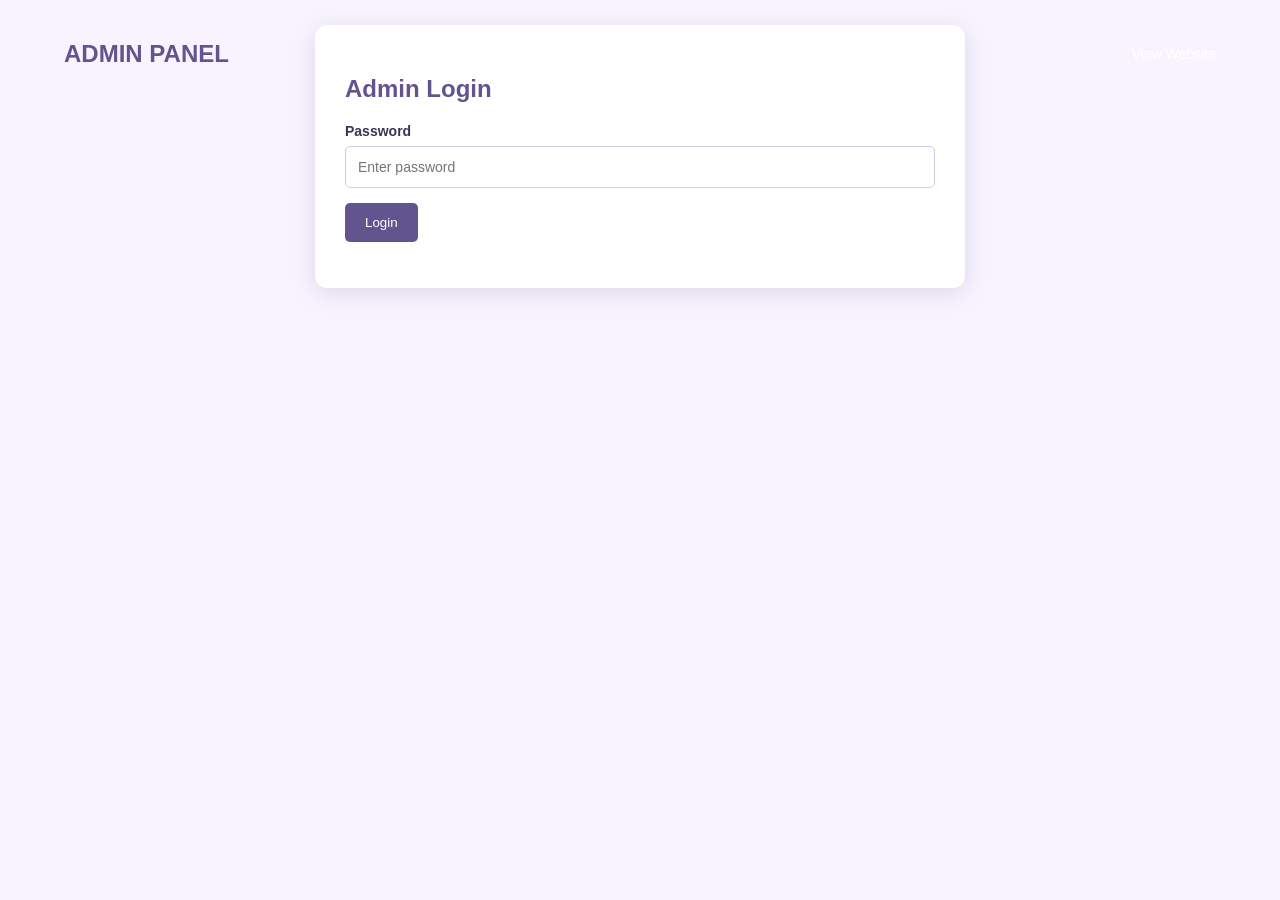
==== admin.html @ 1dc42c87 "styling changes" ====
<!DOCTYPE html>
<html>
<head>
    <title>Portfolio Admin</title>
    <link rel="stylesheet" href="style.css">
</head>
<body>

    <header>
        <h2>ADMIN PANEL</h2>
        <nav>
            <a href="index.html">View Website</a>
        </nav>
    </header>

    <!-- Login Form -->
    <div class="admin-box" id="loginBox">
        <h2>Admin Login</h2>

        <label>Password</label>
        <input type="password" id="password" placeholder="Enter password">

        <button onclick="login()">Login</button>

        <p id="loginMessage" class="message"></p>
    </div>

    <!-- Dashboard -->
    <div class="admin-box" id="dashboard" style="display:none;">

        <h2>Edit Portfolio</h2>

        <label>Your Name</label>
        <input type="text" id="nameInput">

        <label>Your Role</label>
        <input type="text" id="roleInput">

        <label>About Me</label>
        <textarea id="aboutInput" rows="4"></textarea>

        <label>Email</label>
        <input type="email" id="emailInput">

        <label>Skills (separate with commas)</label>
        <input type="text" id="skillsInput">

        <label>Project 1 Title</label>
        <input type="text" id="project1Title">

        <label>Project 1 Description</label>
        <textarea id="project1Description"></textarea>

        <label>Project 2 Title</label>
        <input type="text" id="project2Title">

        <label>Project 2 Description</label>
        <textarea id="project2Description"></textarea>

        <button onclick="saveData()">Save Changes</button>
        <button onclick="logout()">Logout</button>

        <p id="saveMessage" class="message"></p>
    </div>
<script src="admin.js"></script>

</body>
</html>
---- style.css ----
/* General */
* {
    box-sizing: border-box;
}

html {
    scroll-behavior: smooth;
    scroll-padding-top: 30px;
}

body {
    margin: 0;
    font-family: Arial, sans-serif;
    color: #393452;
    background: #f8f4ff;
}

p {
    line-height: 1.8;
}

h2 {
    color: #62548f;
}

/* Navigation Bar */
header {
    width: 100%;
    padding: 20px 5%;
    display: flex;
    justify-content: space-between;
    align-items: center;
    flex-wrap: wrap;
    gap: 15px;
    position: absolute;
    top: 0;
    left: 0;
    z-index: 20;
}

.logo {
    color: white;
    font-size: 23px;
    font-weight: bold;
    letter-spacing: 3px;
    text-decoration: none;
}

nav {
    display: flex;
    align-items: center;
    flex-wrap: wrap;
    gap: 18px;
}

nav a {
    color: white;
    text-decoration: none;
    font-size: 14px;
}

nav a:hover {
    color: #ffe1ff;
}

.admin-link {
    padding: 9px 15px;
    background: rgba(65, 57, 101, 0.7);
    border-radius: 20px;
}

/* Hero Sky */
.hero {
    min-height: 600px;
    position: relative;
    overflow: hidden;
    display: flex;
    justify-content: center;
    align-items: center;
    text-align: center;
    padding: 130px 20px 160px;
    color: white;

    background:
        radial-gradient(circle at 10% 12%, white 1px, transparent 2px),
        radial-gradient(circle at 20% 25%, white 1px, transparent 2px),
        radial-gradient(circle at 38% 10%, white 1px, transparent 2px),
        radial-gradient(circle at 55% 18%, white 1px, transparent 2px),
        radial-gradient(circle at 72% 8%, white 1px, transparent 2px),
        radial-gradient(circle at 90% 24%, white 1px, transparent 2px),
        linear-gradient(
            to bottom,
            #8274c4 0%,
            #a99be0 30%,
            #d4b9ee 55%,
            #f2d5f2 75%,
            #d7d5ef 100%
        );
}

.hero-content {
    position: relative;
    z-index: 5;
    max-width: 750px;
}

.small-heading {
    font-size: 13px;
    letter-spacing: 4px;
}

.hero h1 {
    font-size: 65px;
    margin: 15px 0;
    color: white;
}

.hero h2 {
    font-size: 23px;
    color: white;
}

.hero-description {
    max-width: 520px;
    margin: 20px auto;
    color: #fffaff;
}

/* Stars */
.stars {
    position: absolute;
    top: 80px;
    left: 0;
    width: 100%;
    height: 200px;
    opacity: 0.8;

    background:
        radial-gradient(circle at 15% 20%, white 2px, transparent 3px),
        radial-gradient(circle at 28% 65%, white 1px, transparent 2px),
        radial-gradient(circle at 47% 15%, white 2px, transparent 3px),
        radial-gradient(circle at 68% 40%, white 1px, transparent 2px),
        radial-gradient(circle at 82% 25%, white 2px, transparent 3px),
        radial-gradient(circle at 92% 65%, white 1px, transparent 2px);
}

/* Button */
.btn {
    display: inline-block;
    margin-top: 15px;
    padding: 13px 27px;
    color: white;
    background: #494565;
    text-decoration: none;
    border-radius: 25px;
    font-weight: bold;
    transition: 0.3s;
}

.btn:hover {
    background: #7768a9;
    transform: translateY(-2px);
}

/* Clouds */
.cloud {
    position: absolute;
    height: 100px;
    border-radius: 50%;
    background: #f8f4ff;
    opacity: 0.9;
    filter: blur(1px);
}

.cloud-one {
    bottom: 85px;
    left: -5%;
    width: 45%;
    height: 90px;
    box-shadow:
        50px -25px 0 5px #f8f4ff,
        100px 5px 0 0 #f8f4ff,
        150px -20px 0 5px #eee7fa;
}

.cloud-two {
    bottom: 90px;
    right: -5%;
    width: 45%;
    height: 85px;
    box-shadow:
        -50px -25px 0 5px #fff8ff,
        -100px 0 0 0 #fff8ff,
        -150px -20px 0 5px #eee7fa;
}

.cloud-three {
    bottom: 105px;
    left: 35%;
    width: 30%;
    height: 55px;
    background: #f2d9f5;
}

/* City Skyline */
.city {
    position: absolute;
    bottom: 0;
    left: 0;
    width: 100%;
    height: 105px;
    background: #514b70;
    z-index: 2;
}

.building {
    position: absolute;
    bottom: 15px;
    background-color: #a5a6ca;
    border-top: 3px solid #c6c5e4;

    background-image:
        radial-gradient(circle, #f5edff 1px, transparent 2px),
        radial-gradient(circle, #e8cafa 1px, transparent 2px);

    background-size: 13px 13px;
}

.building-one {
    left: 4%;
    width: 8%;
    height: 55px;
}

.building-two {
    left: 15%;
    width: 9%;
    height: 80px;
}

.building-three {
    left: 30%;
    width: 10%;
    height: 48px;
}

.building-four {
    left: 46%;
    width: 9%;
    height: 70px;
}

.building-five {
    right: 18%;
    width: 10%;
    height: 85px;
}

.building-six {
    right: 4%;
    width: 9%;
    height: 55px;
}

/* Main Sections */
.section {
    padding: 65px 8%;
    scroll-margin-top: 20px;
}

.alternate {
    background: #eee8fa;
}

.section-label {
    color: #9686c5;
    font-size: 12px;
    font-weight: bold;
    letter-spacing: 3px;
}

.section h2 {
    font-size: 34px;
    margin-top: 10px;
    margin-bottom: 25px;
}

.section-intro {
    max-width: 700px;
    color: #68617c;
}

/* About */
.about-box {
    background: white;
    border-left: 5px solid #b7a6e5;
    padding: 25px;
    border-radius: 8px;
    box-shadow: 0 4px 18px rgba(76, 61, 113, 0.08);
}

/* Cards */
.card-container {
    display: flex;
    flex-wrap: wrap;
    gap: 20px;
    margin-top: 25px;
}

.info-card {
    flex: 1;
    min-width: 190px;
    padding: 22px;
    background: white;
    border-radius: 10px;
    border-top: 4px solid #b8a8e6;
    box-shadow: 0 4px 15px rgba(80, 60, 120, 0.08);
}

.info-card h3 {
    color: #62548f;
}

.info-card p {
    color: #68617c;
}

/* Education and Projects */
.content-card,
.project-card {
    background: white;
    padding: 25px;
    margin: 18px 0;
    border-radius: 8px;
    border-left: 5px solid #a999dc;
    box-shadow: 0 4px 15px rgba(80, 60, 120, 0.07);
}

.content-card h3,
.project-card h3 {
    color: #62548f;
}

.content-card h4 {
    color: #9584c2;
}

.tag {
    display: inline-block;
    background: #eee8fa;
    color: #62548f;
    padding: 6px 12px;
    border-radius: 20px;
    font-size: 12px;
}

/* Skills */
.skills-container {
    display: flex;
    flex-wrap: wrap;
    gap: 14px;
    margin-top: 25px;
}

.skill {
    padding: 15px 22px;
    background: white;
    border: 1px solid #d1c3ef;
    border-radius: 8px;
    color: #51466f;
    box-shadow: 0 3px 10px rgba(80, 60, 120, 0.06);
}

.sub-heading {
    color: #62548f;
    margin-top: 40px;
}

.projects-container {
    margin-top: 25px;
}

/* Contact */
.contact-section {
    text-align: center;
    background: #f7f2ff;
}

.contact-box {
    max-width: 500px;
    margin: 25px auto;
    padding: 20px;
    background: white;
    border-radius: 10px;
}

/* Footer */
footer {
    text-align: center;
    padding: 30px 15px;
    color: white;
    background: #494565;
}

footer h3 {
    letter-spacing: 3px;
}

footer p {
    font-size: 13px;
}

/* Admin Page */
.admin-page {
    min-height: 100vh;
    padding: 40px 15px;
    background: linear-gradient(135deg, #c0b0ec, #f4d9f5, #eee8fa);
}

.admin-box {
    max-width: 650px;
    margin: 25px auto;
    padding: 30px;
    background: white;
    border-radius: 12px;
    box-shadow: 0 5px 25px rgba(60, 45, 100, 0.15);
}

.admin-box h1,
.admin-box h2 {
    color: #62548f;
}

.admin-box label {
    display: block;
    margin-top: 15px;
    font-size: 14px;
    font-weight: bold;
}

.admin-box input,
.admin-box textarea {
    width: 100%;
    padding: 12px;
    margin-top: 7px;
    border: 1px solid #d4cae8;
    border-radius: 5px;
    font-family: Arial, sans-serif;
    font-size: 14px;
}

.admin-box textarea {
    min-height: 100px;
    resize: vertical;
}

.admin-box button {
    padding: 12px 20px;
    margin-top: 15px;
    border: none;
    border-radius: 5px;
    background: #62548f;
    color: white;
    cursor: pointer;
}

.admin-box button:hover {
    background: #494565;
}

.admin-message {
    color: #62548f;
    font-weight: bold;
}

/* Mobile */
@media (max-width: 750px) {
    header {
        position: relative;
        justify-content: center;
        background: #8b7bc9;
    }

    nav {
        justify-content: center;
        gap: 12px;
    }

    nav a {
        font-size: 12px;
    }

    .hero {
        min-height: 500px;
        padding: 70px 20px 150px;
    }

    .hero h1 {
        font-size: 40px;
    }

    .hero h2 {
        font-size: 19px;
    }

    .section {
        padding: 40px 6%;
    }

    .section h2 {
        font-size: 28px;
    }

    .info-card {
        min-width: 100%;
    }

    .admin-box {
        padding: 20px;
    }
}
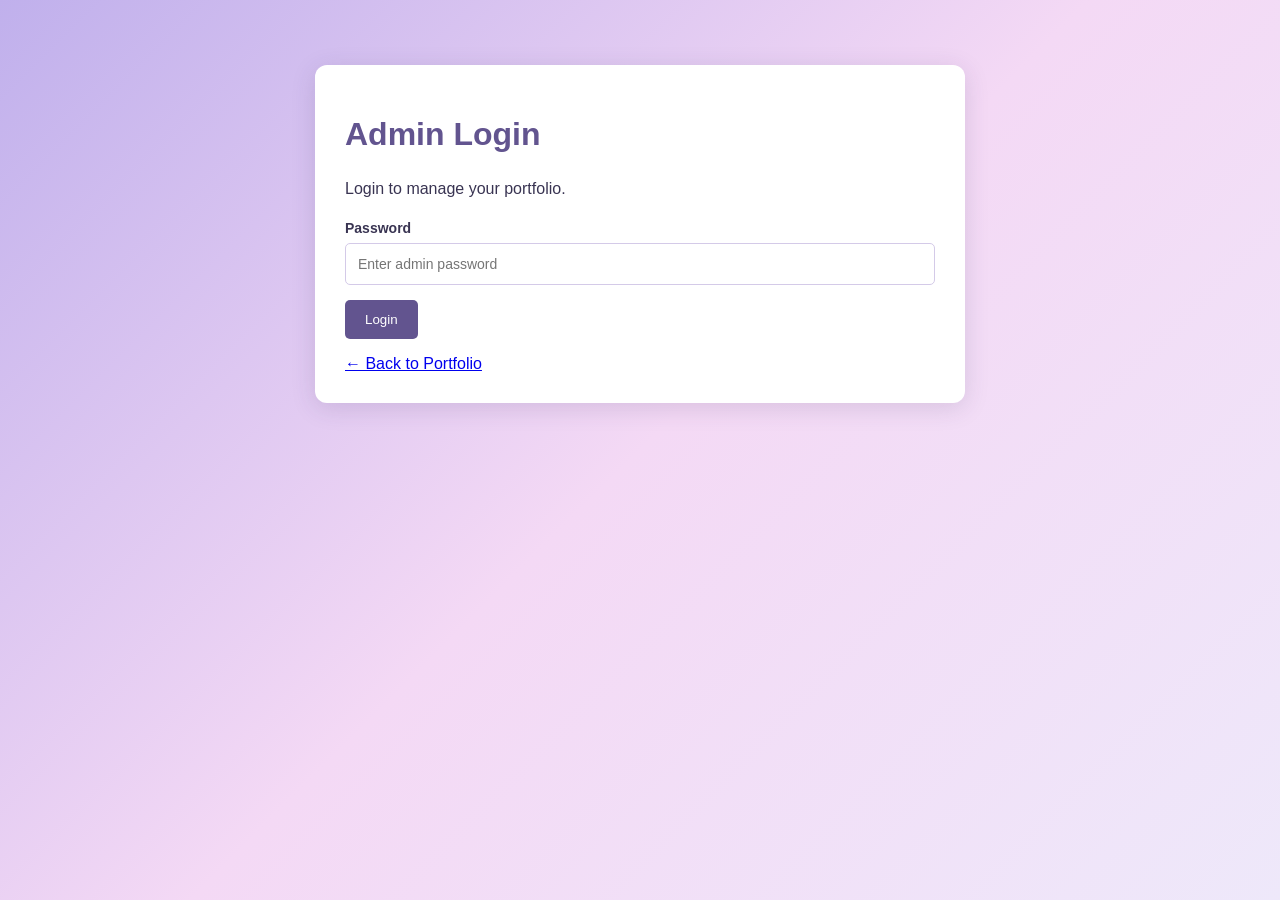
==== commit d49d98a9: "my portfolio" ====
--- a/admin.html
+++ b/admin.html
@@ -1,69 +1,95 @@
 
 <!DOCTYPE html>
-<html>
+<html lang="en">
 <head>
-    <title>Portfolio Admin</title>
+    <meta charset="UTF-8">
+    <meta name="viewport" content="width=device-width, initial-scale=1.0">
+    <title>Admin Panel | Amaya Portfolio</title>
     <link rel="stylesheet" href="style.css">
 </head>
-<body>
 
-    <header>
-        <h2>ADMIN PANEL</h2>
-        <nav>
-            <a href="index.html">View Website</a>
-        </nav>
-    </header>
+<body class="admin-page">
 
     <!-- Login Form -->
     <div class="admin-box" id="loginBox">
-        <h2>Admin Login</h2>
+        <h1>Admin Login</h1>
+        <p>Login to manage your portfolio.</p>
 
-        <label>Password</label>
-        <input type="password" id="password" placeholder="Enter password">
+        <form id="loginForm">
+            <label for="password">Password</label>
+            <input
+                type="password"
+                id="password"
+                placeholder="Enter admin password"
+                required
+            >
 
-        <button onclick="login()">Login</button>
+            <button type="submit">Login</button>
+        </form>
 
-        <p id="loginMessage" class="message"></p>
+        <p id="loginMessage" class="admin-message"></p>
+
+        <a href="index.html">← Back to Portfolio</a>
     </div>
 
-    <!-- Dashboard -->
-    <div class="admin-box" id="dashboard" style="display:none;">
+    <!-- Admin Dashboard -->
+    <div class="admin-box" id="dashboard" style="display: none;">
+        <h1>Portfolio Dashboard</h1>
+        <p>Edit your information and save your changes.</p>
 
-        <h2>Edit Portfolio</h2>
+        <form id="portfolioForm">
 
-        <label>Your Name</label>
-        <input type="text" id="nameInput">
+            <label for="nameInput">Full Name</label>
+            <input type="text" id="nameInput" required>
 
-        <label>Your Role</label>
-        <input type="text" id="roleInput">
+            <label for="roleInput">Your Role</label>
+            <input type="text" id="roleInput" required>
 
-        <label>About Me</label>
-        <textarea id="aboutInput" rows="4"></textarea>
+            <label for="aboutInput">About Me</label>
+            <textarea id="aboutInput" required></textarea>
 
-        <label>Email</label>
-        <input type="email" id="emailInput">
+            <label for="emailInput">Email Address</label>
+            <input type="email" id="emailInput" required>
 
-        <label>Skills (separate with commas)</label>
-        <input type="text" id="skillsInput">
+            <label for="skillsInput">Skills</label>
+            <textarea id="skillsInput" placeholder="HTML, CSS, JavaScript"></textarea>
+            <small>Separate each skill with a comma.</small>
 
-        <label>Project 1 Title</label>
-        <input type="text" id="project1Title">
+            <hr>
 
-        <label>Project 1 Description</label>
-        <textarea id="project1Description"></textarea>
+            <h2>Project 1</h2>
 
-        <label>Project 2 Title</label>
-        <input type="text" id="project2Title">
+            <label for="project1Title">Project Title</label>
+            <input type="text" id="project1Title" required>
 
-        <label>Project 2 Description</label>
-        <textarea id="project2Description"></textarea>
+            <label for="project1Description">Project Description</label>
+            <textarea id="project1Description" required></textarea>
 
-        <button onclick="saveData()">Save Changes</button>
-        <button onclick="logout()">Logout</button>
+            <h2>Project 2</h2>
 
-        <p id="saveMessage" class="message"></p>
+            <label for="project2Title">Project Title</label>
+            <input type="text" id="project2Title" required>
+
+            <label for="project2Description">Project Description</label>
+            <textarea id="project2Description" required></textarea>
+
+            <h2>Project 3</h2>
+
+            <label for="project3Title">Project Title</label>
+            <input type="text" id="project3Title" required>
+
+            <label for="project3Description">Project Description</label>
+            <textarea id="project3Description" required></textarea>
+
+            <button type="submit">Save Changes</button>
+            <button type="button" id="logoutButton">Logout</button>
+        </form>
+
+        <p id="saveMessage" class="admin-message"></p>
+
+        <a href="index.html">View Portfolio</a>
     </div>
-<script src="admin.js"></script>
 
+    <script src="admin.js"></script>
 </body>
 </html>
--- a/style.css
+++ b/style.css
@@ -1,12 +1,11 @@
 
-/* General */
 * {
     box-sizing: border-box;
 }
 
 html {
     scroll-behavior: smooth;
-    scroll-padding-top: 30px;
+    scroll-padding-top: 25px;
 }
 
 body {
@@ -20,11 +19,7 @@
     line-height: 1.8;
 }
 
-h2 {
-    color: #62548f;
-}
-
-/* Navigation Bar */
+/* Navigation */
 header {
     width: 100%;
     padding: 20px 5%;
@@ -49,9 +44,9 @@
 
 nav {
     display: flex;
+    flex-wrap: wrap;
     align-items: center;
-    flex-wrap: wrap;
-    gap: 18px;
+    gap: 15px;
 }
 
 nav a {
@@ -70,7 +65,7 @@
     border-radius: 20px;
 }
 
-/* Hero Sky */
+/* Sky Hero */
 .hero {
     min-height: 600px;
     position: relative;
@@ -84,18 +79,17 @@
 
     background:
         radial-gradient(circle at 10% 12%, white 1px, transparent 2px),
-        radial-gradient(circle at 20% 25%, white 1px, transparent 2px),
-        radial-gradient(circle at 38% 10%, white 1px, transparent 2px),
-        radial-gradient(circle at 55% 18%, white 1px, transparent 2px),
-        radial-gradient(circle at 72% 8%, white 1px, transparent 2px),
-        radial-gradient(circle at 90% 24%, white 1px, transparent 2px),
+        radial-gradient(circle at 25% 25%, white 1px, transparent 2px),
+        radial-gradient(circle at 42% 10%, white 2px, transparent 3px),
+        radial-gradient(circle at 65% 18%, white 1px, transparent 2px),
+        radial-gradient(circle at 82% 12%, white 2px, transparent 3px),
         linear-gradient(
             to bottom,
-            #8274c4 0%,
+            #8274c4,
             #a99be0 30%,
             #d4b9ee 55%,
             #f2d5f2 75%,
-            #d7d5ef 100%
+            #d7d5ef
         );
 }
 
@@ -124,86 +118,46 @@
 .hero-description {
     max-width: 520px;
     margin: 20px auto;
-    color: #fffaff;
-}
-
-/* Stars */
-.stars {
-    position: absolute;
-    top: 80px;
-    left: 0;
-    width: 100%;
-    height: 200px;
-    opacity: 0.8;
-
-    background:
-        radial-gradient(circle at 15% 20%, white 2px, transparent 3px),
-        radial-gradient(circle at 28% 65%, white 1px, transparent 2px),
-        radial-gradient(circle at 47% 15%, white 2px, transparent 3px),
-        radial-gradient(circle at 68% 40%, white 1px, transparent 2px),
-        radial-gradient(circle at 82% 25%, white 2px, transparent 3px),
-        radial-gradient(circle at 92% 65%, white 1px, transparent 2px);
-}
-
-/* Button */
-.btn {
-    display: inline-block;
-    margin-top: 15px;
-    padding: 13px 27px;
-    color: white;
-    background: #494565;
-    text-decoration: none;
-    border-radius: 25px;
-    font-weight: bold;
-    transition: 0.3s;
-}
-
-.btn:hover {
-    background: #7768a9;
-    transform: translateY(-2px);
 }
 
 /* Clouds */
 .cloud {
     position: absolute;
-    height: 100px;
+    height: 65px;
     border-radius: 50%;
     background: #f8f4ff;
     opacity: 0.9;
-    filter: blur(1px);
 }
 
 .cloud-one {
-    bottom: 85px;
+    bottom: 80px;
     left: -5%;
-    width: 45%;
-    height: 90px;
+    width: 40%;
     box-shadow:
         50px -25px 0 5px #f8f4ff,
-        100px 5px 0 0 #f8f4ff,
+        100px 5px 0 #f8f4ff,
         150px -20px 0 5px #eee7fa;
 }
 
 .cloud-two {
-    bottom: 90px;
+    bottom: 85px;
     right: -5%;
-    width: 45%;
-    height: 85px;
+    width: 40%;
     box-shadow:
         -50px -25px 0 5px #fff8ff,
-        -100px 0 0 0 #fff8ff,
+        -100px 0 0 #fff8ff,
         -150px -20px 0 5px #eee7fa;
 }
 
 .cloud-three {
-    bottom: 105px;
+    bottom: 100px;
     left: 35%;
     width: 30%;
-    height: 55px;
+    height: 40px;
     background: #f2d9f5;
 }
 
-/* City Skyline */
+/* City */
 .city {
     position: absolute;
     bottom: 0;
@@ -219,11 +173,8 @@
     bottom: 15px;
     background-color: #a5a6ca;
     border-top: 3px solid #c6c5e4;
-
     background-image:
-        radial-gradient(circle, #f5edff 1px, transparent 2px),
-        radial-gradient(circle, #e8cafa 1px, transparent 2px);
-
+        radial-gradient(circle, #f5edff 1px, transparent 2px);
     background-size: 13px 13px;
 }
 
@@ -263,7 +214,23 @@
     height: 55px;
 }
 
-/* Main Sections */
+/* Buttons */
+.btn {
+    display: inline-block;
+    margin-top: 15px;
+    padding: 13px 27px;
+    color: white;
+    background: #494565;
+    text-decoration: none;
+    border-radius: 25px;
+    font-weight: bold;
+}
+
+.btn:hover {
+    background: #7768a9;
+}
+
+/* Sections */
 .section {
     padding: 65px 8%;
     scroll-margin-top: 20px;
@@ -282,8 +249,7 @@
 
 .section h2 {
     font-size: 34px;
-    margin-top: 10px;
-    margin-bottom: 25px;
+    margin: 10px 0 25px;
 }
 
 .section-intro {
@@ -318,7 +284,9 @@
     box-shadow: 0 4px 15px rgba(80, 60, 120, 0.08);
 }
 
-.info-card h3 {
+.info-card h3,
+.content-card h3,
+.project-card h3 {
     color: #62548f;
 }
 
@@ -335,11 +303,6 @@
     border-radius: 8px;
     border-left: 5px solid #a999dc;
     box-shadow: 0 4px 15px rgba(80, 60, 120, 0.07);
-}
-
-.content-card h3,
-.project-card h3 {
-    color: #62548f;
 }
 
 .content-card h4 {
@@ -369,16 +332,11 @@
     border: 1px solid #d1c3ef;
     border-radius: 8px;
     color: #51466f;
-    box-shadow: 0 3px 10px rgba(80, 60, 120, 0.06);
 }
 
 .sub-heading {
     color: #62548f;
     margin-top: 40px;
-}
-
-.projects-container {
-    margin-top: 25px;
 }
 
 /* Contact */
@@ -405,10 +363,6 @@
 
 footer h3 {
     letter-spacing: 3px;
-}
-
-footer p {
-    font-size: 13px;
 }
 
 /* Admin Page */
@@ -474,7 +428,7 @@
     font-weight: bold;
 }
 
-/* Mobile */
+/* Mobile Screen */
 @media (max-width: 750px) {
     header {
         position: relative;
